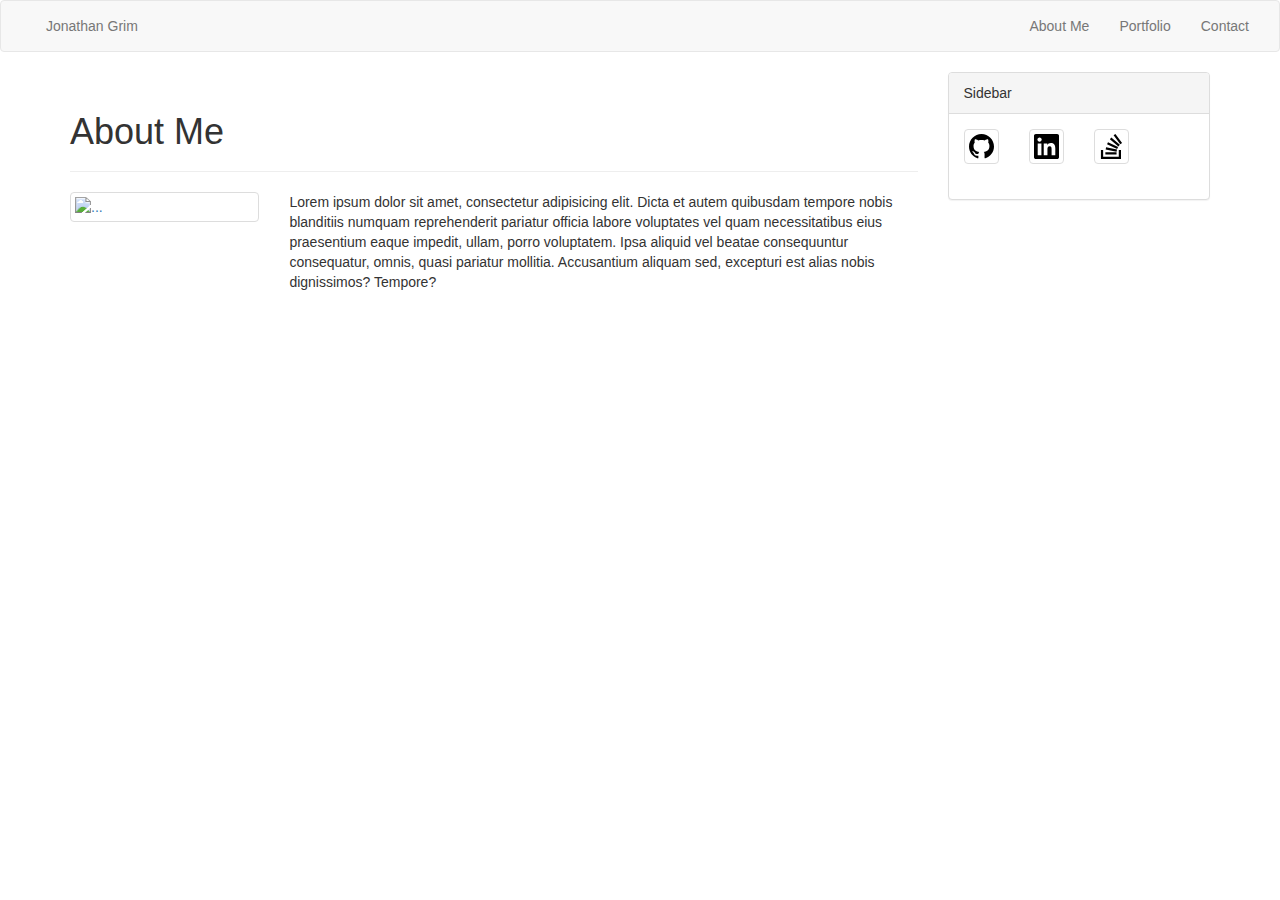
==== index.html @ 0c68a39d "initial commit" ====
<!DOCTYPE html>
<html lang="en">

<head>
    <meta charset="UTF-8">
    <meta name="viewport" content="width=device-width, initial-scale=1.0">
    <meta http-equiv="X-UA-Compatible" content="ie=edge">
    <link rel="stylesheet" href="https://maxcdn.bootstrapcdn.com/bootstrap/3.3.7/css/bootstrap.min.css" integrity="sha384-BVYiiSIFeK1dGmJRAkycuHAHRg32OmUcww7on3RYdg4Va+PmSTsz/K68vbdEjh4u"
        crossorigin="anonymous">
    <title>Document</title>
</head>

<body>
    <nav class="navbar navbar-default">
        <div class="container-fluid">
            <!-- Brand and toggle get grouped for better mobile display -->
            <div class="navbar-header">
                <button type="button" class="navbar-toggle collapsed" data-toggle="collapse" data-target="#bs-example-navbar-collapse-1"
                    aria-expanded="false">
                    <span class="sr-only">Toggle navigation</span>
                    <span class="icon-bar"></span>
                    <span class="icon-bar"></span>
                    <span class="icon-bar"></span>
                </button>
            </div>

            <!-- Collect the nav links, forms, and other content for toggling -->
            <div class="collapse navbar-collapse" id="bs-example-navbar-collapse-1">
                <ul class="nav navbar-nav">
                    <p class="navbar-text">Jonathan Grim</p>
                </ul>

                <ul class="nav navbar-nav navbar-right">
                    <li><a href="#">About Me</a></li>
                    <li><a href="#">Portfolio</a></li>
                    <li><a href="#">Contact</a></li>
                </ul>
            </div>
            <!-- /.navbar-collapse -->
        </div>
        <!-- /.container-fluid -->
    </nav>

    <div class="container">
        <div class="row">

            <div class="col-md-9">
                <div class="row">
                    <div class="col-md-12">
                        <div class="page-header">
                            <h1>About Me</h1>
                        </div>
                    </div>
                </div>
                <div class="row">
                    <div class="col-md-3"><a href="#" class="thumbnail"><img src="http://lorempixel.com/200/200" alt="..."></a></div>
                    <div class="col-md-9">
                        <p>Lorem ipsum dolor sit amet, consectetur adipisicing elit. Dicta et autem quibusdam tempore nobis
                            blanditiis numquam reprehenderit pariatur officia labore voluptates vel quam necessitatibus eius
                            praesentium eaque impedit, ullam, porro voluptatem. Ipsa aliquid vel beatae consequuntur consequatur,
                            omnis, quasi pariatur mollitia. Accusantium aliquam sed, excepturi est alias nobis dignissimos?
                            Tempore?</p>
                    </div>
                </div>
            </div>
            <!-- Content area -->

            <div class="col-md-3">
                <div class="panel panel-default">
                    <div class="panel-heading">Sidebar</div>
                    <div class="panel-body">
                        <div class="row">
                            <div class="col-md-3"><a href="GitHub"><img src="assets/images/github.svg" alt="GitHub" class="thumbnail"></a></div>
                            <div class="col-md-3"><a href="LinkedIn"><img src="assets/images/linkedin.svg" alt="LinkedIn" class="thumbnail"></a></div>
                            <div class="col-md-3"><a href="Stack Overflow"><img src="assets/images/stackoverflow.svg" alt="Stack Overflow" class="thumbnail"></a></div>
                        </div>
                    </div>
                </div>
            </div>
        </div>
    </div>
</body>

</html>
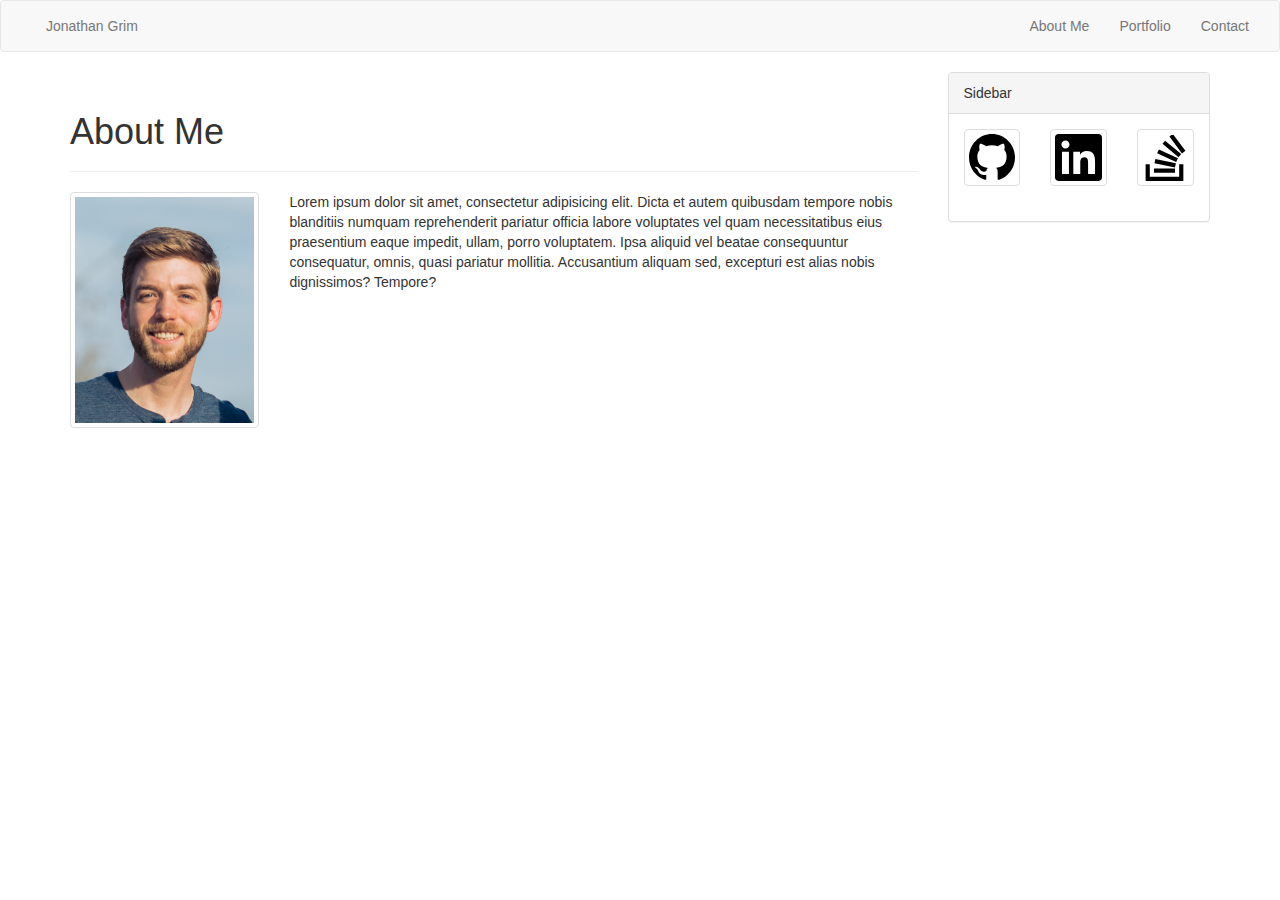
==== commit 18de99b4: "Corrects photo and sidebar columns" ====
--- a/index.html
+++ b/index.html
@@ -53,7 +53,7 @@
                     </div>
                 </div>
                 <div class="row">
-                    <div class="col-md-3"><a href="#" class="thumbnail"><img src="http://lorempixel.com/200/200" alt="..."></a></div>
+                    <div class="col-md-3"><a href="#" class="thumbnail"><img src="assets/images/Headshot.jpg" alt="Headshot"></a></div>
                     <div class="col-md-9">
                         <p>Lorem ipsum dolor sit amet, consectetur adipisicing elit. Dicta et autem quibusdam tempore nobis
                             blanditiis numquam reprehenderit pariatur officia labore voluptates vel quam necessitatibus eius
@@ -70,9 +70,9 @@
                     <div class="panel-heading">Sidebar</div>
                     <div class="panel-body">
                         <div class="row">
-                            <div class="col-md-3"><a href="GitHub"><img src="assets/images/github.svg" alt="GitHub" class="thumbnail"></a></div>
-                            <div class="col-md-3"><a href="LinkedIn"><img src="assets/images/linkedin.svg" alt="LinkedIn" class="thumbnail"></a></div>
-                            <div class="col-md-3"><a href="Stack Overflow"><img src="assets/images/stackoverflow.svg" alt="Stack Overflow" class="thumbnail"></a></div>
+                            <div class="col-md-4"><a href="GitHub"><img src="assets/images/github.svg" alt="GitHub" class="thumbnail"></a></div>
+                            <div class="col-md-4"><a href="LinkedIn"><img src="assets/images/linkedin.svg" alt="LinkedIn" class="thumbnail"></a></div>
+                            <div class="col-md-4"><a href="Stack Overflow"><img src="assets/images/stackoverflow.svg" alt="Stack Overflow" class="thumbnail"></a></div>
                         </div>
                     </div>
                 </div>
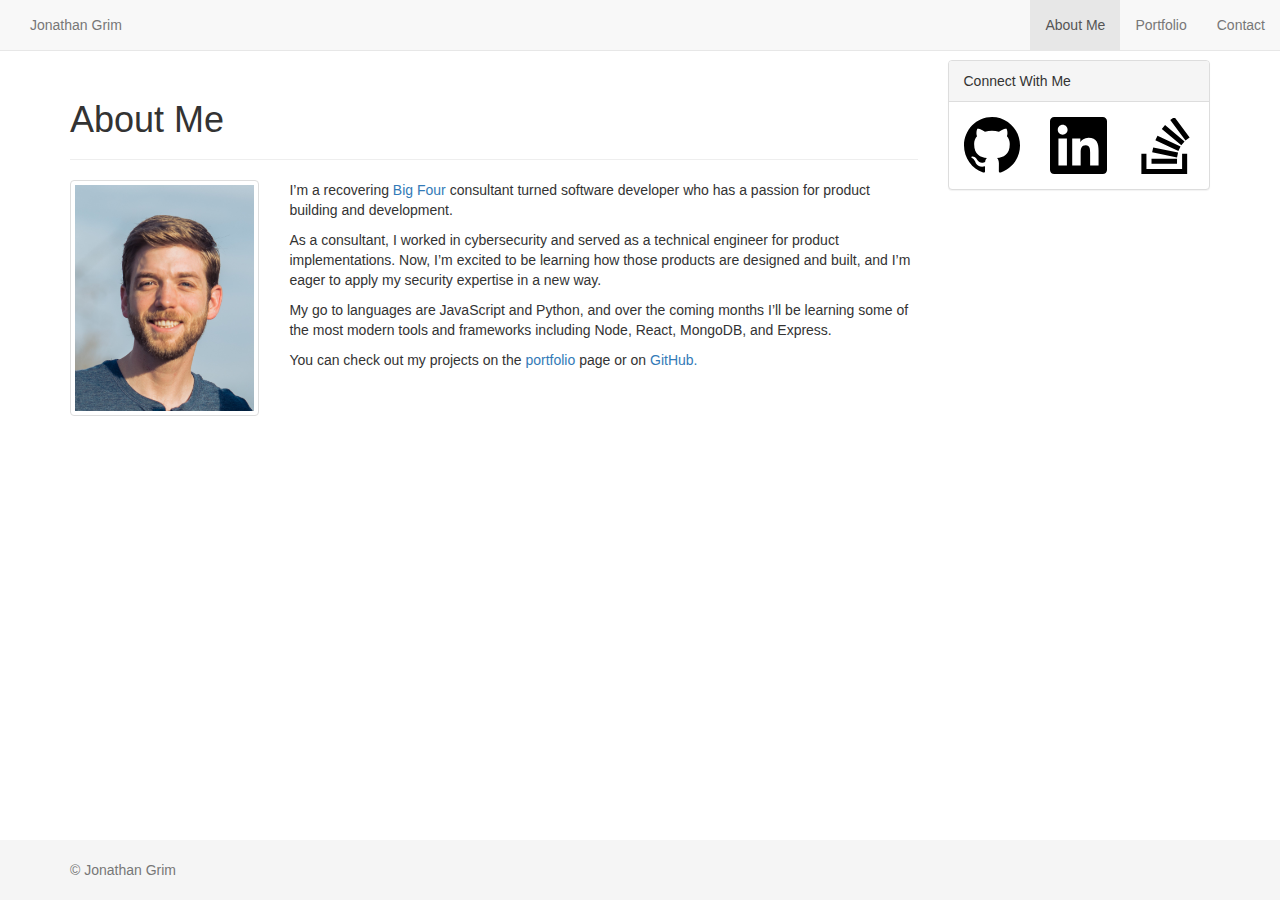
==== commit 12feac42: "Completes index page. Adds other pages and sticky-footer css" ====
--- a/index.html
+++ b/index.html
@@ -7,11 +7,13 @@
     <meta http-equiv="X-UA-Compatible" content="ie=edge">
     <link rel="stylesheet" href="https://maxcdn.bootstrapcdn.com/bootstrap/3.3.7/css/bootstrap.min.css" integrity="sha384-BVYiiSIFeK1dGmJRAkycuHAHRg32OmUcww7on3RYdg4Va+PmSTsz/K68vbdEjh4u"
         crossorigin="anonymous">
-    <title>Document</title>
+    <link rel="stylesheet" href="assets/css/style.css">
+    <title>About Me</title>
 </head>
 
 <body>
-    <nav class="navbar navbar-default">
+
+    <nav class="navbar navbar-default navbar-fixed-top">
         <div class="container-fluid">
             <!-- Brand and toggle get grouped for better mobile display -->
             <div class="navbar-header">
@@ -31,9 +33,9 @@
                 </ul>
 
                 <ul class="nav navbar-nav navbar-right">
-                    <li><a href="#">About Me</a></li>
-                    <li><a href="#">Portfolio</a></li>
-                    <li><a href="#">Contact</a></li>
+                    <li class="active"><a href="index.html">About Me</a></li>
+                    <li><a href="portfolio.html">Portfolio</a></li>
+                    <li><a href="contact.html">Contact</a></li>
                 </ul>
             </div>
             <!-- /.navbar-collapse -->
@@ -43,42 +45,57 @@
 
     <div class="container">
         <div class="row">
-
-            <div class="col-md-9">
+            
+            <div class="col-xs-12 col-sm-12 col-md-9">
                 <div class="row">
-                    <div class="col-md-12">
+                    <div class="col-sm-12">
                         <div class="page-header">
                             <h1>About Me</h1>
                         </div>
                     </div>
                 </div>
                 <div class="row">
-                    <div class="col-md-3"><a href="#" class="thumbnail"><img src="assets/images/Headshot.jpg" alt="Headshot"></a></div>
-                    <div class="col-md-9">
-                        <p>Lorem ipsum dolor sit amet, consectetur adipisicing elit. Dicta et autem quibusdam tempore nobis
-                            blanditiis numquam reprehenderit pariatur officia labore voluptates vel quam necessitatibus eius
-                            praesentium eaque impedit, ullam, porro voluptatem. Ipsa aliquid vel beatae consequuntur consequatur,
-                            omnis, quasi pariatur mollitia. Accusantium aliquam sed, excepturi est alias nobis dignissimos?
-                            Tempore?</p>
+                    <div class="col-xs-6 col-sm-3"><img src="assets/images/Headshot.jpg" alt="Headshot" class="img-responsive img-thumbnail center-block"></div>
+                    <div class="c0l-xs-6 col-sm-9">
+                        <p>I’m a recovering <a href="https://en.wikipedia.org/wiki/Big_Four_accounting_firms">Big Four</a> consultant turned software
+                            developer who has a passion for product building and development.</p>
+                        <p>As a consultant, I worked in cybersecurity and served as a technical engineer for product implementations.
+                            Now, I’m excited to be learning how those products are designed and built, and I’m eager to apply
+                            my security expertise in a new way.</p>
+                        <p>My go to languages are JavaScript and Python, and over the coming months I’ll be learning some of
+                            the most modern tools and frameworks including Node, React, MongoDB, and Express.</p>
+                        <p>You can check out my projects on the <a href="portfolio.html">portfolio</a> page or on <a href="https://github.com/jongrim">GitHub.</a></p>
                     </div>
                 </div>
             </div>
             <!-- Content area -->
 
-            <div class="col-md-3">
+            <div class="col-xs-8 col-xs-offset-2 col-sm-4 col-sm-offset-4 col-md-3 col-md-offset-0">
                 <div class="panel panel-default">
-                    <div class="panel-heading">Sidebar</div>
+                    <div class="panel-heading">Connect With Me</div>
                     <div class="panel-body">
                         <div class="row">
-                            <div class="col-md-4"><a href="GitHub"><img src="assets/images/github.svg" alt="GitHub" class="thumbnail"></a></div>
-                            <div class="col-md-4"><a href="LinkedIn"><img src="assets/images/linkedin.svg" alt="LinkedIn" class="thumbnail"></a></div>
-                            <div class="col-md-4"><a href="Stack Overflow"><img src="assets/images/stackoverflow.svg" alt="Stack Overflow" class="thumbnail"></a></div>
+                            <div class="col-xs-4"><a href="GitHub"><img src="assets/images/github.svg" alt="GitHub" class="img-responsive center-block"></a></div>
+                            <div class="col-xs-4"><a href="LinkedIn"><img src="assets/images/linkedin.svg" alt="LinkedIn" class="img-responsive center-block"></a></div>
+                            <div class="col-xs-4"><a href="Stack Overflow"><img src="assets/images/stackoverflow.svg" alt="Stack Overflow" class="img-responsive center-block"></a></div>
                         </div>
                     </div>
                 </div>
             </div>
+            <!-- Sidebar -->
         </div>
     </div>
+    <!-- Container -->
+
+    <footer class="footer">
+        <div class="container">
+            <p class="text-muted">&copy; Jonathan Grim</p>
+        </div>
+    </footer>
+    <script src="https://code.jquery.com/jquery-3.2.1.min.js" integrity="sha256-hwg4gsxgFZhOsEEamdOYGBf13FyQuiTwlAQgxVSNgt4="
+        crossorigin="anonymous"></script>
+    <script src="https://maxcdn.bootstrapcdn.com/bootstrap/3.3.7/js/bootstrap.min.js" integrity="sha384-Tc5IQib027qvyjSMfHjOMaLkfuWVxZxUPnCJA7l2mCWNIpG9mGCD8wGNIcPD7Txa"
+        crossorigin="anonymous"></script>
 </body>
 
 </html>
--- a/assets/css/style.css
+++ b/assets/css/style.css
@@ -0,0 +1,26 @@
+html {
+  position: relative;
+  min-height: 100%;
+}
+
+body {
+  /* Margin bottom by footer height */
+  margin-bottom: 60px;
+}
+
+body > .container {
+    padding-top: 60px;
+}
+
+.footer {
+  position: absolute;
+  bottom: 0;
+  width: 100%;
+  /* Set the fixed height of the footer here */
+  height: 60px;
+  background-color: #f5f5f5;
+}
+
+.footer .text-muted {
+    margin-top: 20px;
+}
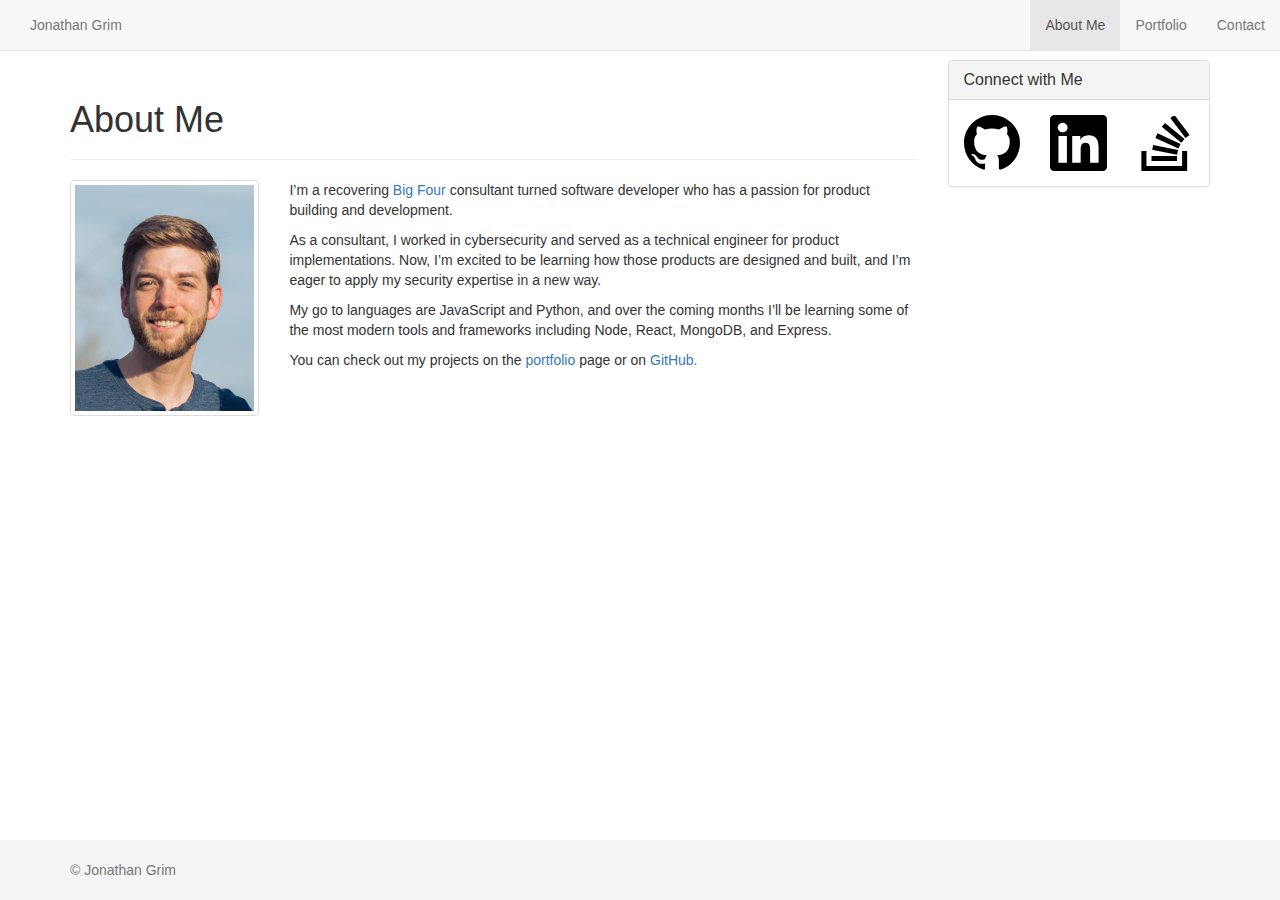
==== commit 77e43348: "Completes contact page. Corrects sidebar heading" ====
--- a/index.html
+++ b/index.html
@@ -72,7 +72,9 @@
 
             <div class="col-xs-8 col-xs-offset-2 col-sm-4 col-sm-offset-4 col-md-3 col-md-offset-0">
                 <div class="panel panel-default">
-                    <div class="panel-heading">Connect With Me</div>
+                    <div class="panel-heading">
+                        <h2 class="panel-title">Connect with Me</h2>
+                    </div>
                     <div class="panel-body">
                         <div class="row">
                             <div class="col-xs-4"><a href="GitHub"><img src="assets/images/github.svg" alt="GitHub" class="img-responsive center-block"></a></div>
--- a/assets/css/style.css
+++ b/assets/css/style.css
@@ -12,6 +12,10 @@
     padding-top: 60px;
 }
 
+#contactMeForm {
+  margin-bottom: 20px;
+}
+
 .footer {
   position: absolute;
   bottom: 0;
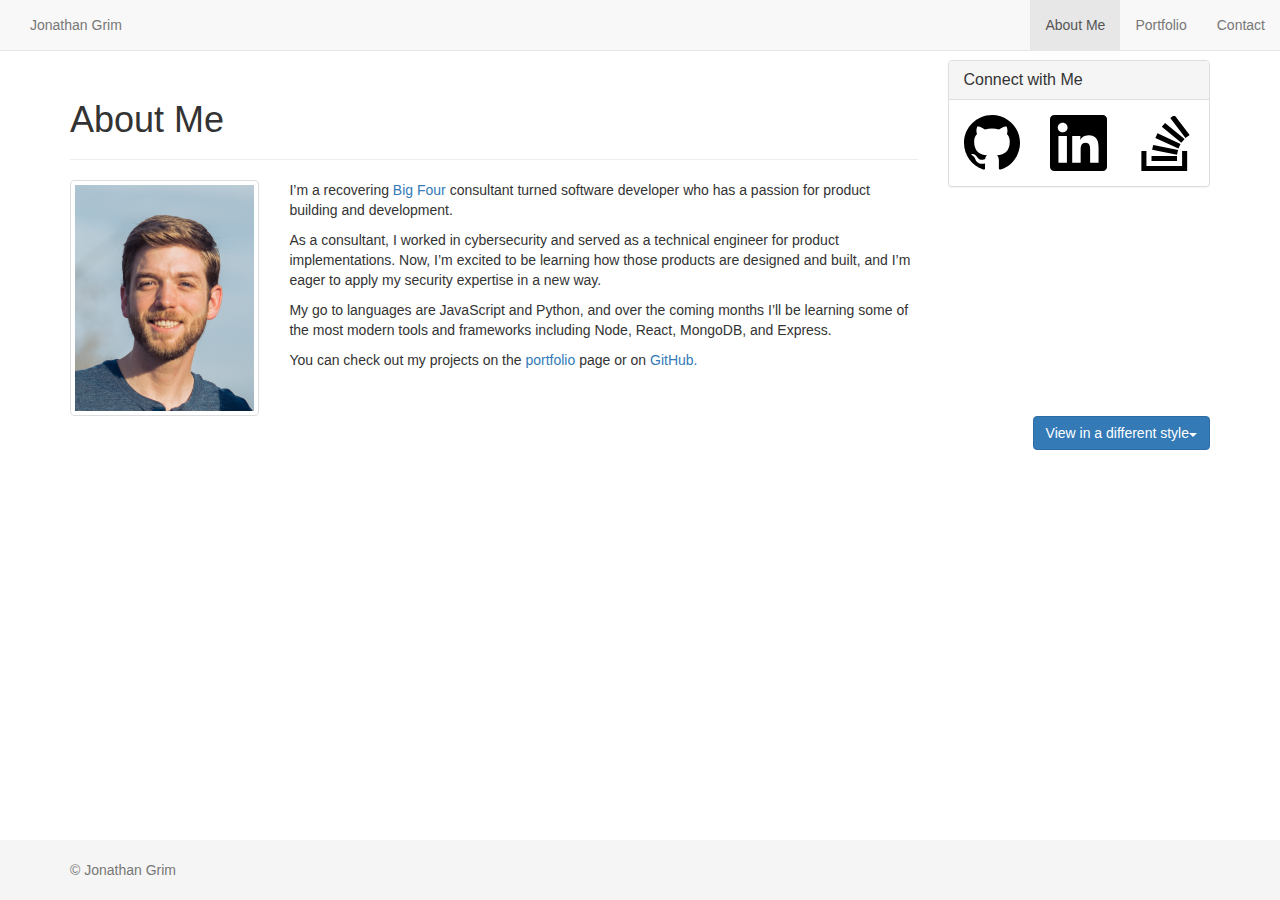
==== commit dafea009: "Adds portfolio style selector" ====
--- a/index.html
+++ b/index.html
@@ -86,6 +86,20 @@
             </div>
             <!-- Sidebar -->
         </div>
+        <div class="row">
+            <div class="col-xs-12">
+                <div class="btn-group pull-right">
+                    <button class="btn btn-primary dropdown-toggle" type="button" data-toggle="dropdown" aria-haspopup="true" aria-expanded="false">
+                        View in a different style<span class="caret"></span>
+                    </button>
+                    <ul class="dropdown-menu">
+                        <li><a href="https://jongrim.github.com/Basic-Portfolio">Basic Portfolio</a></li>
+                        <li><a href="https://jongrim.github.com/responsive-portfolio">Responsive Portfolio (no bootstrap)</a></li>
+                        <li class="active"><a href="https://jongrim.github.com/bootstrap-portfolio">Bootstrap Portfolio</a></li>
+                    </ul>
+                </div>
+            </div>
+        </div>
     </div>
     <!-- Container -->
 
@@ -94,6 +108,7 @@
             <p class="text-muted">&copy; Jonathan Grim</p>
         </div>
     </footer>
+
     <script src="https://code.jquery.com/jquery-3.2.1.min.js" integrity="sha256-hwg4gsxgFZhOsEEamdOYGBf13FyQuiTwlAQgxVSNgt4="
         crossorigin="anonymous"></script>
     <script src="https://maxcdn.bootstrapcdn.com/bootstrap/3.3.7/js/bootstrap.min.js" integrity="sha384-Tc5IQib027qvyjSMfHjOMaLkfuWVxZxUPnCJA7l2mCWNIpG9mGCD8wGNIcPD7Txa"
